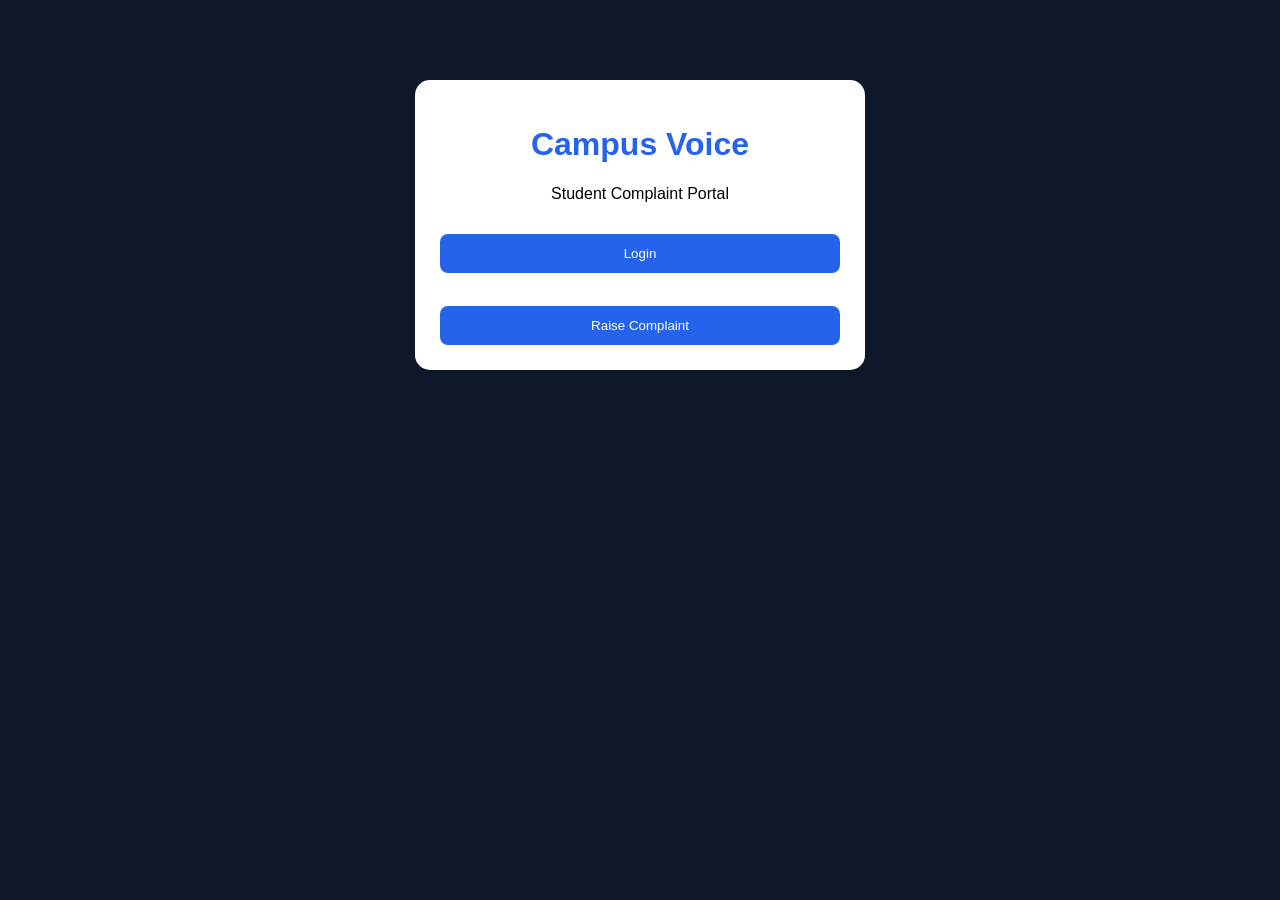
==== index.html @ 17a2bbb8 "Add files via upload" ====
<!DOCTYPE html>
<html>

<head>
    <title>Campus Voice</title>
    <link rel="stylesheet" href="style.css">
</head>

<body>

<div class="container">

    <h1>Campus Voice</h1>

    <p>Student Complaint Portal</p>

    <a href="login.html">
        <button>Login</button>
    </a>

    <br><br>

    <a href="complaint.html">
        <button>Raise Complaint</button>
    </a>

</div>

</body>
</html>
---- style.css ----
body{
    background:#0f172a;
    font-family:Arial;
    margin:0;
    padding:0;
}

.container{
    width:90%;
    max-width:400px;
    background:white;
    margin:80px auto;
    padding:25px;
    border-radius:15px;
    text-align:center;
}

h1{
    color:#2563eb;
}

input,textarea{
    width:100%;
    padding:12px;
    margin-top:10px;
    border-radius:8px;
    border:1px solid gray;
}

button{
    width:100%;
    padding:12px;
    background:#2563eb;
    color:white;
    border:none;
    border-radius:8px;
    margin-top:15px;
    cursor:pointer;
}
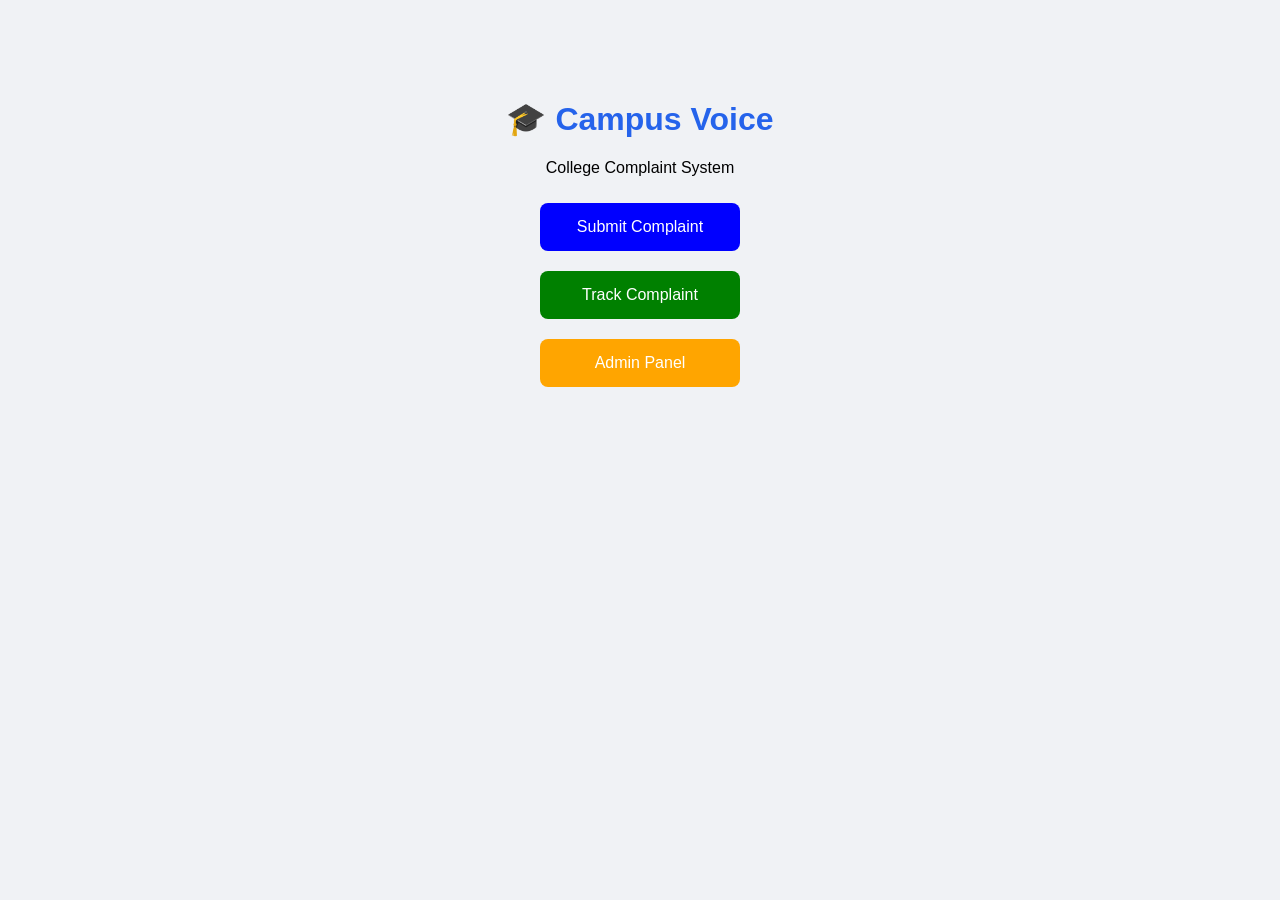
==== commit ee1098fb: "Update index.html" ====
--- a/index.html
+++ b/index.html
@@ -1,30 +1,52 @@
 <!DOCTYPE html>
 <html>
-
 <head>
     <title>Campus Voice</title>
     <link rel="stylesheet" href="style.css">
+
+    <style>
+        body {
+            font-family: Arial;
+            text-align: center;
+            background: #f0f2f5;
+        }
+
+        .box {
+            margin-top: 100px;
+        }
+
+        button {
+            padding: 15px;
+            margin: 10px;
+            width: 200px;
+            border: none;
+            border-radius: 8px;
+            cursor: pointer;
+            font-size: 16px;
+        }
+
+        .btn1 { background: blue; color: white; }
+        .btn2 { background: green; color: white; }
+        .btn3 { background: orange; color: white; }
+    </style>
 </head>
 
 <body>
 
-<div class="container">
+<div class="box">
 
-    <h1>Campus Voice</h1>
+    <h1>🎓 Campus Voice</h1>
+    <p>College Complaint System</p>
 
-    <p>Student Complaint Portal</p>
+    <a href="Complaint.html"><button class="btn1">Submit Complaint</button></a>
+    <br>
 
-    <a href="login.html">
-        <button>Login</button>
-    </a>
+    <a href="track.html"><button class="btn2">Track Complaint</button></a>
+    <br>
 
-    <br><br>
-
-    <a href="complaint.html">
-        <button>Raise Complaint</button>
-    </a>
+    <a href="Admin.html"><button class="btn3">Admin Panel</button></a>
 
 </div>
 
 </body>
-</html>+</html>
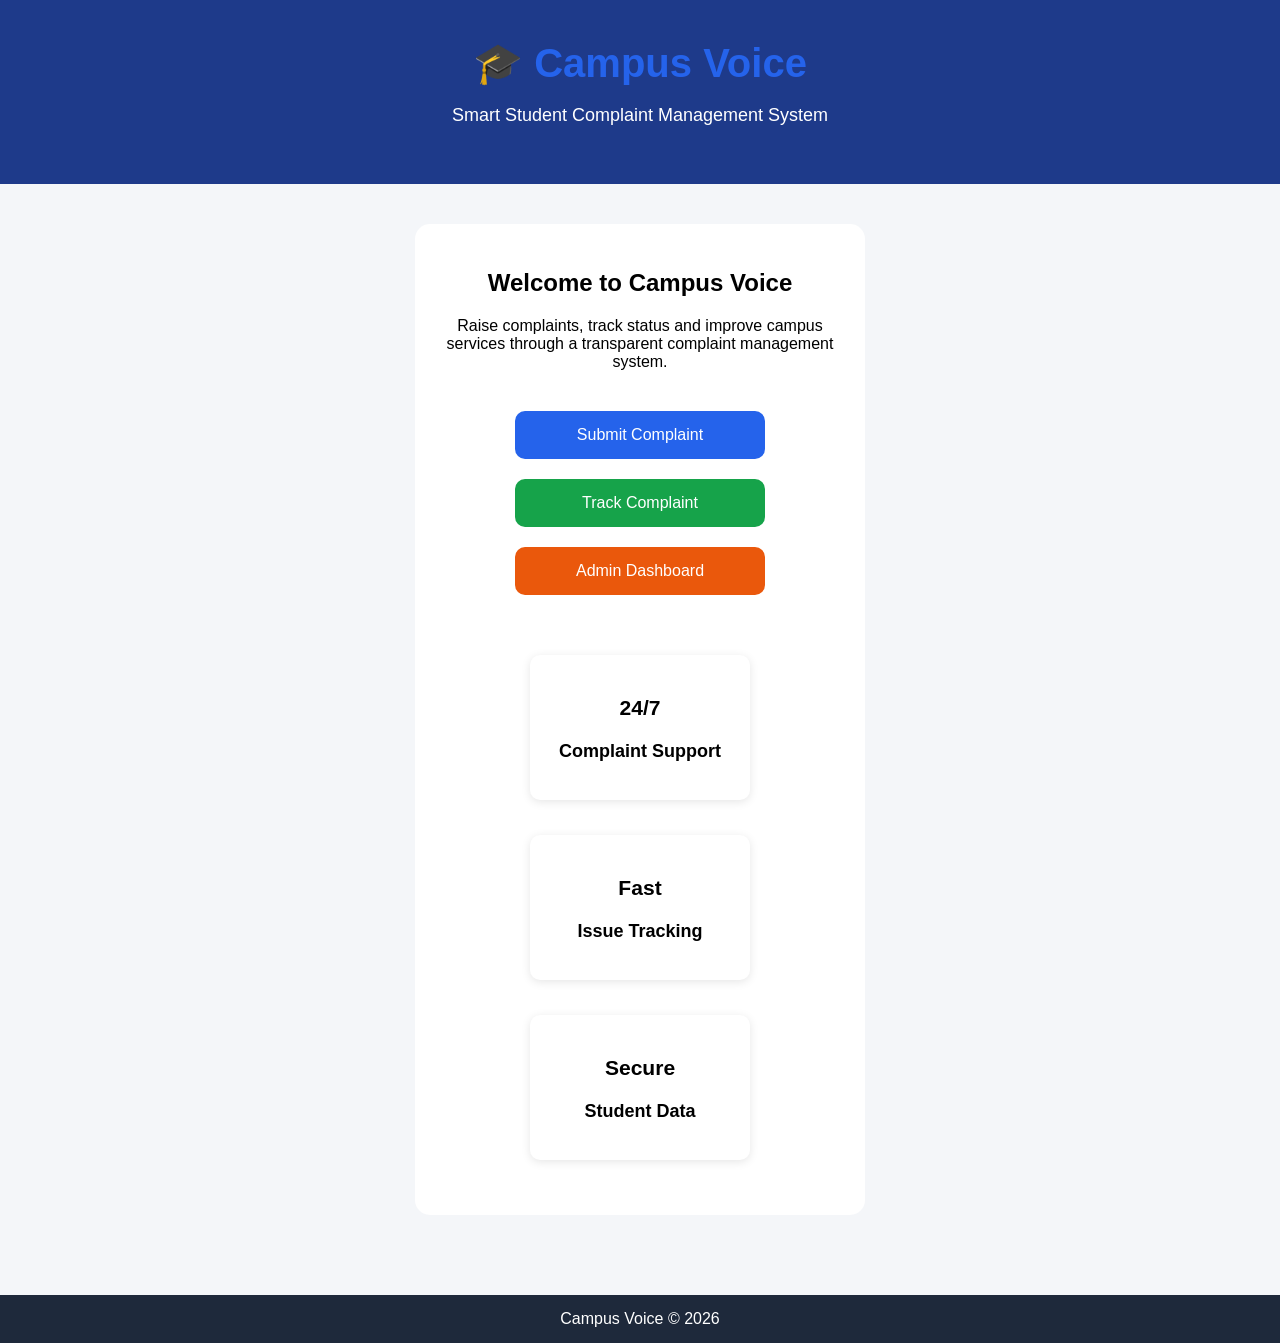
==== commit bd323278: "Update index.html" ====
--- a/index.html
+++ b/index.html
@@ -1,52 +1,137 @@
-<!DOCTYPE html>
-<html>
-<head>
+<!DOCTYPE html><html><head>
     <title>Campus Voice</title>
-    <link rel="stylesheet" href="style.css">
+    <link rel="stylesheet" href="style.css"><style>
 
-    <style>
-        body {
-            font-family: Arial;
-            text-align: center;
-            background: #f0f2f5;
-        }
+    body{
+        font-family:Arial,sans-serif;
+        background:#f4f6f9;
+        margin:0;
+        text-align:center;
+    }
 
-        .box {
-            margin-top: 100px;
-        }
+    .header{
+        background:#1e3a8a;
+        color:white;
+        padding:40px;
+    }
 
-        button {
-            padding: 15px;
-            margin: 10px;
-            width: 200px;
-            border: none;
-            border-radius: 8px;
-            cursor: pointer;
-            font-size: 16px;
-        }
+    .header h1{
+        margin:0;
+        font-size:40px;
+    }
 
-        .btn1 { background: blue; color: white; }
-        .btn2 { background: green; color: white; }
-        .btn3 { background: orange; color: white; }
-    </style>
-</head>
+    .header p{
+        font-size:18px;
+    }
 
-<body>
+    .container{
+        margin-top:40px;
+    }
 
-<div class="box">
+    .buttons{
+        margin-top:30px;
+    }
 
-    <h1>🎓 Campus Voice</h1>
-    <p>College Complaint System</p>
+    button{
+        width:250px;
+        padding:15px;
+        margin:10px;
+        border:none;
+        border-radius:10px;
+        font-size:16px;
+        cursor:pointer;
+    }
 
-    <a href="Complaint.html"><button class="btn1">Submit Complaint</button></a>
+    .btn1{
+        background:#2563eb;
+        color:white;
+    }
+
+    .btn2{
+        background:#16a34a;
+        color:white;
+    }
+
+    .btn3{
+        background:#ea580c;
+        color:white;
+    }
+
+    .stats{
+        display:flex;
+        justify-content:center;
+        flex-wrap:wrap;
+        gap:15px;
+        margin-top:40px;
+    }
+
+    .card{
+        background:white;
+        width:180px;
+        padding:20px;
+        border-radius:10px;
+        box-shadow:0 2px 10px rgba(0,0,0,0.1);
+    }
+
+    .footer{
+        margin-top:50px;
+        background:#1e293b;
+        color:white;
+        padding:15px;
+    }
+
+</style>
+
+</head><body><div class="header"><h1>🎓 Campus Voice</h1>
+
+<p>Smart Student Complaint Management System</p>
+
+</div><div class="container"><h2>Welcome to Campus Voice</h2>
+
+<p>
+    Raise complaints, track status and improve campus services
+    through a transparent complaint management system.
+</p>
+
+<div class="buttons">
+
+    <a href="Complaint.html">
+        <button class="btn1">Submit Complaint</button>
+    </a>
+
     <br>
 
-    <a href="track.html"><button class="btn2">Track Complaint</button></a>
+    <a href="track.html">
+        <button class="btn2">Track Complaint</button>
+    </a>
+
     <br>
 
-    <a href="Admin.html"><button class="btn3">Admin Panel</button></a>
+    <a href="Admin.html">
+        <button class="btn3">Admin Dashboard</button>
+    </a>
 
 </div>
 
-</body>
-</html>
+<div class="stats">
+
+    <div class="card">
+        <h3>24/7</h3>
+        <p>Complaint Support</p>
+    </div>
+
+    <div class="card">
+        <h3>Fast</h3>
+        <p>Issue Tracking</p>
+    </div>
+
+    <div class="card">
+        <h3>Secure</h3>
+        <p>Student Data</p>
+    </div>
+
+</div>
+
+</div><div class="footer">Campus Voice © 2026
+
+</div></body></html>
--- a/style.css
+++ b/style.css
@@ -5,6 +5,7 @@
     padding:0;
 }
 
+/* MAIN CONTAINER */
 .container{
     width:90%;
     max-width:400px;
@@ -15,18 +16,22 @@
     text-align:center;
 }
 
+/* HEADINGS */
 h1{
     color:#2563eb;
 }
 
-input,textarea{
+/* INPUTS */
+input, textarea, select{
     width:100%;
     padding:12px;
     margin-top:10px;
     border-radius:8px;
     border:1px solid gray;
+    box-sizing: border-box;
 }
 
+/* BUTTON */
 button{
     width:100%;
     padding:12px;
@@ -36,4 +41,107 @@
     border-radius:8px;
     margin-top:15px;
     cursor:pointer;
-}+}
+
+/* BUTTON EFFECT */
+button:hover{
+    opacity:0.9;
+    transform:scale(1.02);
+    transition:0.2s;
+}
+
+/* ADMIN DASHBOARD CARDS */
+.stats {
+    display: flex;
+    justify-content: space-around;
+    margin: 20px 0;
+    flex-wrap: wrap;
+}
+
+.card {
+    background: white;
+    padding: 20px;
+    width: 200px;
+    margin: 10px;
+    border-radius: 10px;
+    box-shadow: 0 0 10px rgba(0,0,0,0.1);
+    font-size: 18px;
+    font-weight: bold;
+}
+
+.card.total { border-left: 6px solid blue; }
+.card.pending { border-left: 6px solid orange; }
+.card.resolved { border-left: 6px solid green; }
+
+/* COMPLAINT BOX */
+.complaint-box {
+    background: white;
+    border-radius: 10px;
+    padding: 15px;
+    margin: 10px 0;
+    text-align: left;
+    box-shadow: 0 0 10px rgba(0,0,0,0.1);
+}
+
+/* BUTTONS */
+.resolve-btn {
+    background: green;
+    color: white;
+    border: none;
+    padding: 5px 10px;
+    margin-right: 5px;
+    border-radius: 5px;
+    cursor: pointer;
+}
+
+.delete-btn {
+    background: red;
+    color: white;
+    border: none;
+    padding: 5px 10px;
+    border-radius: 5px;
+    cursor: pointer;
+}
+
+.logout-btn {
+    background: black;
+    color: white;
+    border: none;
+    padding: 8px 15px;
+    border-radius: 5px;
+    cursor: pointer;
+    margin-bottom: 10px;
+}
+
+/* SEARCH BOX */
+#search {
+    padding:10px;
+    width:60%;
+    margin-bottom:15px;
+}
+
+/* 🔥 MOBILE RESPONSIVE */
+@media (max-width: 768px) {
+
+    .container {
+        width: 95%;
+        margin: 40px auto;
+    }
+
+    input, select, textarea, button {
+        width: 100%;
+    }
+
+    .stats {
+        flex-direction: column;
+        align-items: center;
+    }
+
+    .card {
+        width: 90%;
+    }
+
+    .complaint-box {
+        font-size: 14px;
+    }
+}
